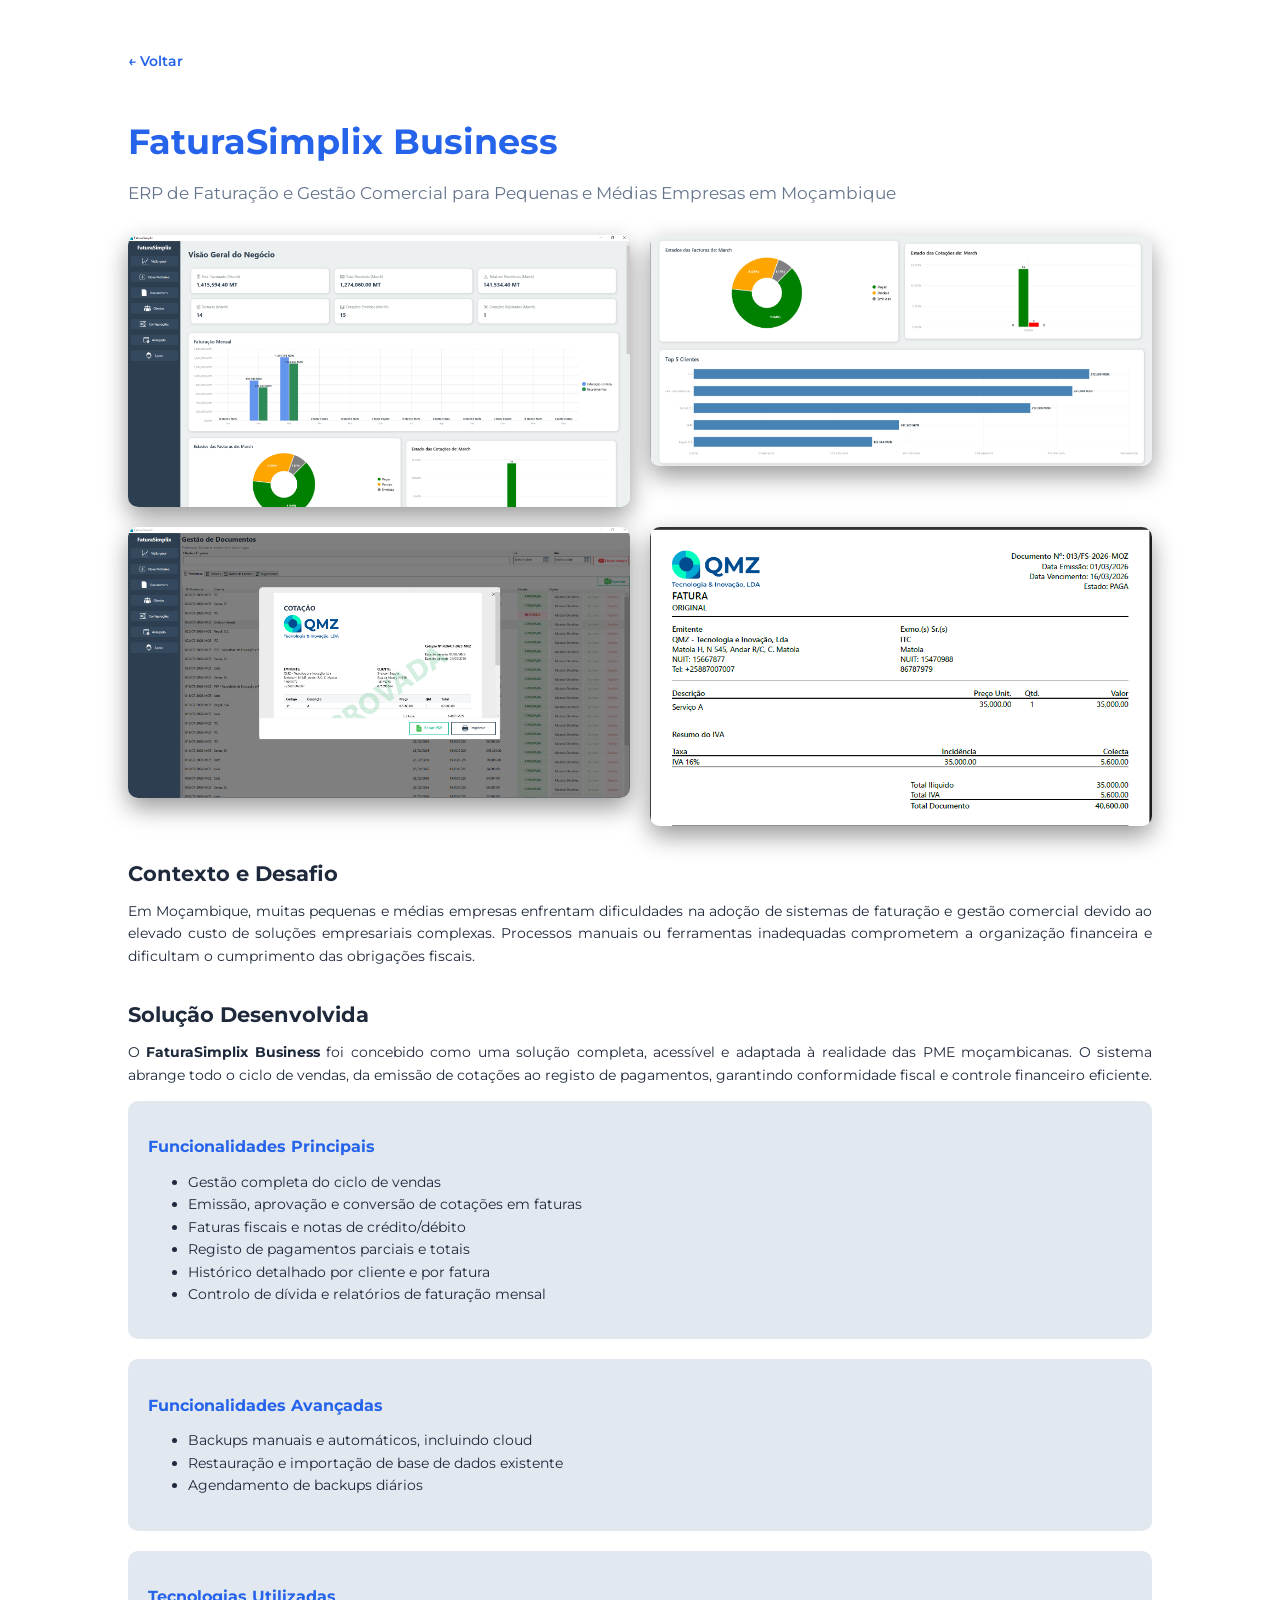
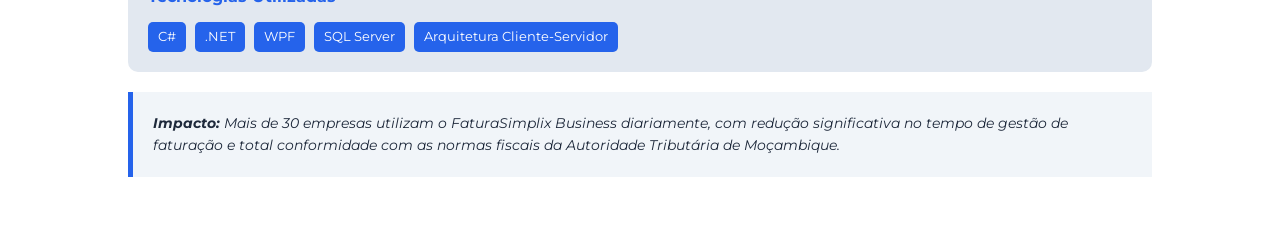
==== projects/faturasimplix.html @ 6daad076 "Primeiro commit do site" ====
<!DOCTYPE html>
<html lang="pt">

<head>
<meta charset="UTF-8">
<meta name="viewport" content="width=device-width, initial-scale=1.0">
<title>FaturaSimplix Business | Nelio Quibe</title>
<link rel="stylesheet" href="../style.css">

</head>

<body>

<section class="project-page">
<a href="javascript:history.back()" class="back-btn">← Voltar</a>

<h1>FaturaSimplix Business</h1>
<p class="subtitle">ERP de Faturação e Gestão Comercial para Pequenas e Médias Empresas em Moçambique</p>

<!-- GALERIA DE IMAGENS -->
<div class="gallery">
    <img src="../images/faturasimplix.png">
    <img src="../images/faturasimplix1.png">
    <img src="../images/faturasimplix6.png">
    <img src="../images/fatura.png">
</div>

<h2>Contexto e Desafio</h2>
<p>
Em Moçambique, muitas pequenas e médias empresas enfrentam dificuldades na adoção de sistemas de faturação e gestão comercial devido ao elevado custo de soluções empresariais complexas. Processos manuais ou ferramentas inadequadas comprometem a organização financeira e dificultam o cumprimento das obrigações fiscais.
</p>

<h2>Solução Desenvolvida</h2>
<p>
O <strong>FaturaSimplix Business</strong> foi concebido como uma solução completa, acessível e adaptada à realidade das PME moçambicanas. O sistema abrange todo o ciclo de vendas, da emissão de cotações ao registo de pagamentos, garantindo conformidade fiscal e controle financeiro eficiente.
</p>

<div class="feature-block">
    <h3>Funcionalidades Principais</h3>
    <ul>
        <li>Gestão completa do ciclo de vendas</li>
        <li>Emissão, aprovação e conversão de cotações em faturas</li>
        <li>Faturas fiscais e notas de crédito/débito</li>
        <li>Registo de pagamentos parciais e totais</li>
        <li>Histórico detalhado por cliente e por fatura</li>
        <li>Controlo de dívida e relatórios de faturação mensal</li>
    </ul>
</div>

<div class="feature-block">
    <h3>Funcionalidades Avançadas</h3>
    <ul>
        <li>Backups manuais e automáticos, incluindo cloud</li>
        <li>Restauração e importação de base de dados existente</li>
        <li>Agendamento de backups diários</li>
    </ul>
</div>

<div class="feature-block">
    <h3>Tecnologias Utilizadas</h3>
    <div class="tech-badges">
        <span>C#</span>
        <span>.NET</span>
        <span>WPF</span>
        <span>SQL Server</span>
        <span>Arquitetura Cliente-Servidor</span>
    </div>
</div>

<div class="impact">
    <strong>Impacto:</strong> Mais de 30 empresas utilizam o FaturaSimplix Business diariamente, com redução significativa no tempo de gestão de faturação e total conformidade com as normas fiscais da Autoridade Tributária de Moçambique.
</div>

</section>

</body>
<script src="../theme.js"></script>
</html>
---- style.css ----
@import url('https://fonts.googleapis.com/css2?family=Montserrat:wght@300;400;600&display=swap');

/* ============================= */
/* CORES DO SISTEMA */
/* ============================= */

/* LIGHT MODE */
:root{

--bg-main:#ffffff;
--bg-secondary:#f1f5f9;
--bg-card:#e2e8f0;

--nav-bg:#f8fafc;

--text-main:#1e293b;
--text-soft:#64748b;

--accent:#2563eb;

--timeline:#2563eb;

}

/* DARK MODE */
.dark-mode{

--bg-main:#0f172a;
--bg-secondary:#020617;
--bg-card:#1e293b;

--nav-bg:#020617;

--text-main:#e2e8f0;
--text-soft:#94a3b8;

--accent:#60a5fa;

--timeline:#3b82f6;

}


/* ============================= */
/* BASE */
/* ============================= */

html{
font-size:14px;
font-family:"Montserrat",sans-serif;
}

body{
margin:0;
background:var(--bg-main);
color:var(--text-main);
font-family:"Montserrat",sans-serif;
line-height:1.6;
transition:0.3s;
}


/* ============================= */
/* NAVBAR */
/* ============================= */

nav{
display:flex;
justify-content:space-between;
align-items:center;
padding:15px 10%;
background:var(--nav-bg);
}

nav ul{
display:flex;
gap:20px;
list-style:none;
}

nav a{
text-decoration:none;
color:var(--text-main);
}

a{
    text-decoration: none;
}

/* botão hamburguer */

.nav-controls{
display:flex;
align-items:center;
gap:15px;
}

/* hamburguer */

.menu-toggle{
display:none;
font-size:26px;
cursor:pointer;
color:var(--text-main);
}

/* mobile */

@media (max-width:768px){

.menu-toggle{
display:block;
}

#nav-links{
width:100%;
display:none;
flex-direction:column;
margin-top:15px;
gap:10px;
}

#nav-links.active{
display:flex;
}

}
/* responsividade */

@media (max-width:768px){

nav{
flex-wrap:wrap;
}

.menu-toggle{
display:block;
}

#nav-links{
width:100%;
display:none;
flex-direction:column;
margin-top:15px;
gap:10px;
}

#nav-links.active{
display:flex;
}

}


/* ============================= */
/* HERO */
/* ============================= */

/* Hero - desktop */
.hero{
    padding:60px 10%;
}

.hero-container{
    display:flex;
    align-items:center;
    justify-content:space-between;
    gap:40px;
    flex-wrap:wrap;
}

.hero-text h1{
    font-size:48px;
    margin-bottom:10px;
}

.hero-text h2{
    font-weight:300;
    color:var(--text-soft);
    margin-bottom:20px;
}

.hero-text p{
    margin-bottom:15px;
}

.hero-photo img{
    width:400px;
    height:400px;
    border-radius:50%;
    object-fit:cover;
    box-shadow:0 20px 40px rgba(0,0,0,0.4);
}

/* Hero - mobile */
/* Hero - mobile */
@media (max-width:768px){
    .hero{
        padding:60px 5%; /* reduz padding lateral */
    }

    .hero-container{
        flex-direction:column;
        align-items:center; /* centraliza horizontalmente */
        text-align:center;
        gap:30px;
    }

    .hero-text h1{
        font-size:36px;
    }

    .hero-text h2{
        font-size:20px;
    }

    .hero-text p{
        font-size:16px;
    }

    .hero-photo{
        display:flex;
        justify-content:center; /* centraliza a imagem */
        width:100%;
    }

    .hero-photo img{
        width:100%;       /* ocupa quase toda a largura */
        max-width:300px; /* não excede 300px */
        height:auto;
        border-radius:50%;
        box-shadow:0 15px 30px rgba(0,0,0,0.4);
    }
}


/* ============================= */
/* BOTÕES */
/* ============================= */

.btn{
display:inline-block;
margin-top:15px;
padding:12px 25px;
background:var(--accent);
color:white;
text-decoration:none;
border-radius:5px;
}


/* ============================= */
/* SEÇÕES */
/* ============================= */

section{
padding:50px 10%;
}

h1,h2,h3{
margin-bottom:20px;
line-height:1.2;
}

p{
text-align:justify;
margin-bottom:15px;
}


/* ============================= */
/* TECNOLOGIAS */
/* ============================= */

.skills{
display:flex;
flex-wrap:wrap;
gap:15px;
}

.skills span{
background:var(--bg-card);
padding:10px 15px;
border-radius:5px;
}


/* ============================= */
/* PROJETOS */
/* ============================= */

.projects{
display:grid;
grid-template-columns:repeat(auto-fit,minmax(250px,1fr));
gap:20px;
}

.card{
background:var(--bg-card);
padding:20px;
border-radius:10px;
transition:0.3s;
}

.card:hover{
transform:translateY(-8px);
}

.card img{
width:100%;
border-radius:6px;
}

.project-btn{
display:inline-block;
margin-top:10px;
padding:10px 18px;
background:var(--accent);
color:white;
text-decoration:none;
border-radius:6px;
font-size:14px;
font-weight:600;
transition:0.3s;
}

.project-btn:hover{
background:#1d4ed8;
transform:translateY(-2px);
box-shadow:0 6px 15px rgba(0,0,0,0.25);
}


/* ============================= */
/* FOOTER */
/* ============================= */

footer{
text-align:center;
padding:20px;
background:var(--nav-bg);
}


/* ============================= */
/* PÁGINA DE PROJETOS */
/* ============================= */

.project-page h1{
font-size:2.5rem;
margin-bottom:0.5rem;
color:var(--accent);
}

.project-page .subtitle{
font-size:1.2rem;
color:var(--text-soft);
margin-bottom:2rem;
}

.project-page h2{
margin-top:2.5rem;
margin-bottom:1rem;
color:var(--text-main);
}

.feature-block{
background:var(--bg-card);
padding:20px;
border-radius:10px;
margin-bottom:20px;
}

.feature-block h3{
margin-bottom:10px;
color:var(--accent);
}

.tech-badges span{
display:inline-block;
background:var(--accent);
padding:5px 10px;
margin:5px 5px 0 0;
border-radius:5px;
font-size:0.9rem;
color:white;
}

.impact{
background:var(--bg-secondary);
padding:20px;
border-left:5px solid var(--accent);
margin:20px 0;
font-style:italic;
}


/* ============================= */
/* GALERIA */
/* ============================= */

.gallery{
display:grid;
grid-template-columns:repeat(2,1fr);
gap:20px;
margin-bottom:30px;
}

.gallery img{
width:100%;
border-radius:10px;
box-shadow:0 10px 25px rgba(0,0,0,0.4);
}


/* ============================= */
/* TIMELINE */
/* ============================= */

.timeline{
position:relative;
margin:50px 0;
padding-left:50px;
}

.timeline::before{
content:"";
position:absolute;
left:50%;
top:0;
width:4px;
height:100%;
background:var(--timeline);
transform:translateX(-50%);
}

.timeline-item{
position:relative;
width:calc(50% - 40px);
padding:20px;
box-sizing:border-box;
}

.timeline-item.left{
left:0;
text-align:right;
}

.timeline-item.right{
left:50%;
text-align:left;
}

.timeline-item::before{
content:"";
position:absolute;
top:20px;
width:20px;
height:20px;
background:var(--bg-main);
border:4px solid var(--timeline);
border-radius:50%;
}

.timeline-item.left::before{
right:-12px;
}

.timeline-item.right::before{
left:-12px;
}

.timeline-year{
font-weight:600;
color:var(--timeline);
margin-bottom:8px;
}

.timeline-content{
background:var(--bg-card);
padding:15px 20px;
border-radius:8px;
display:inline-block;
}

.timeline-content h3{
margin:0 0 5px 0;
}

.timeline-content h4{
margin:0 0 10px 0;
font-weight:400;
color:var(--text-soft);
}

.timeline-content p{
margin:0;
line-height:1.6;
}


/* ============================= */
/* BOTÃO VOLTAR */
/* ============================= */

.back-btn{
display:inline-block;
margin-bottom:20px;
color:var(--accent);
text-decoration:none;
font-weight:600;
}

.back-btn:hover{
text-decoration:underline;
}


/* ============================= */
/* BOTÃO DARK MODE */
/* ============================= */

.theme-toggle{
background:var(--bg-card);
border:none;
padding:8px 10px;
border-radius:8px;
cursor:pointer;
font-size:18px;
color:var(--text-main);
transition:0.2s;
}

.theme-toggle:hover{
background:var(--accent);
color:white;
}

/* ============================= */
/* RESPONSIVIDADE */
/* ============================= */

@media (max-width:768px){

.timeline-item,
.timeline-item.left,
.timeline-item.right{
width:100%;
left:0;
text-align:left;
padding-left:30px;
margin-bottom:30px;
}

.timeline-item::before{
left:-12px;
right:auto;
}

.timeline::before{
left:20px;
}

.hero-container{
flex-direction:column;
align-items:flex-start;
}

.hero-photo img{
width:200px;
height:200px;
}

.gallery{
grid-template-columns:1fr;
}

}

/* Ajustes seção about */

#about p{
margin-bottom:12px;
}
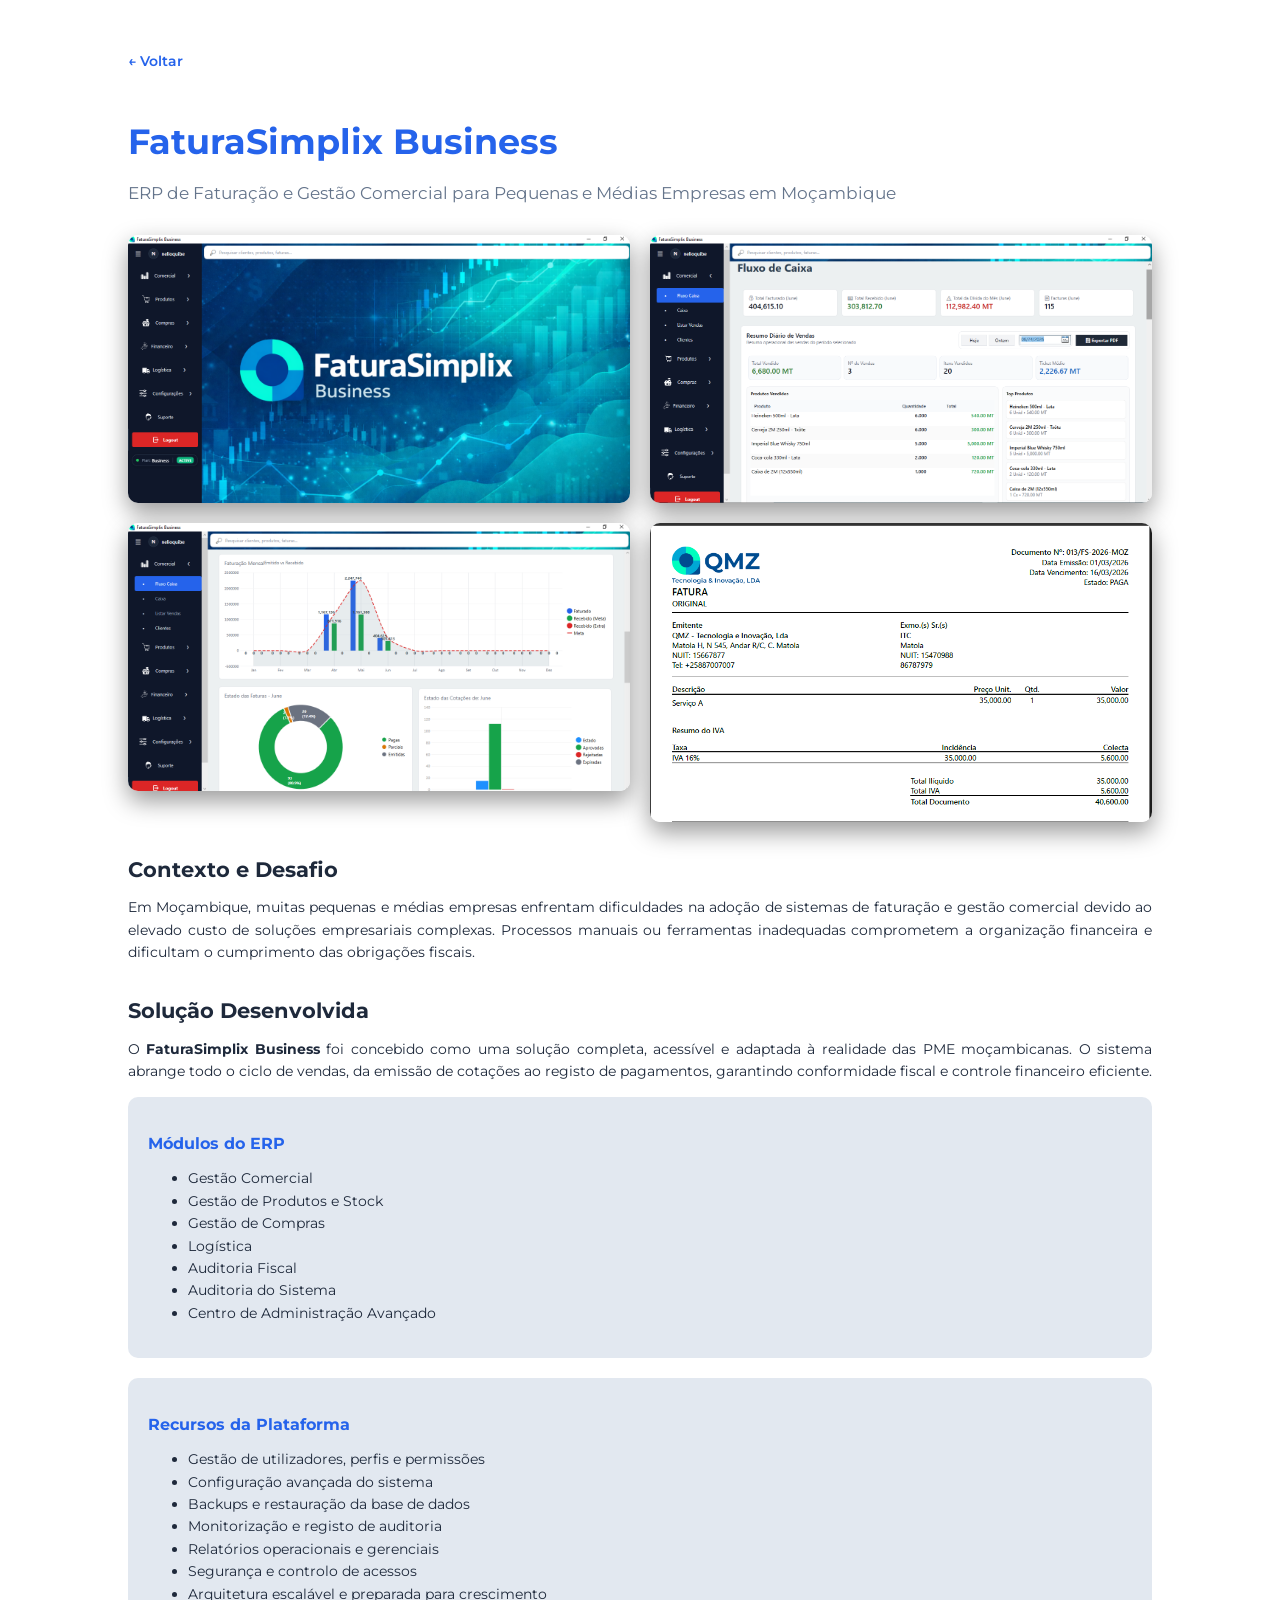
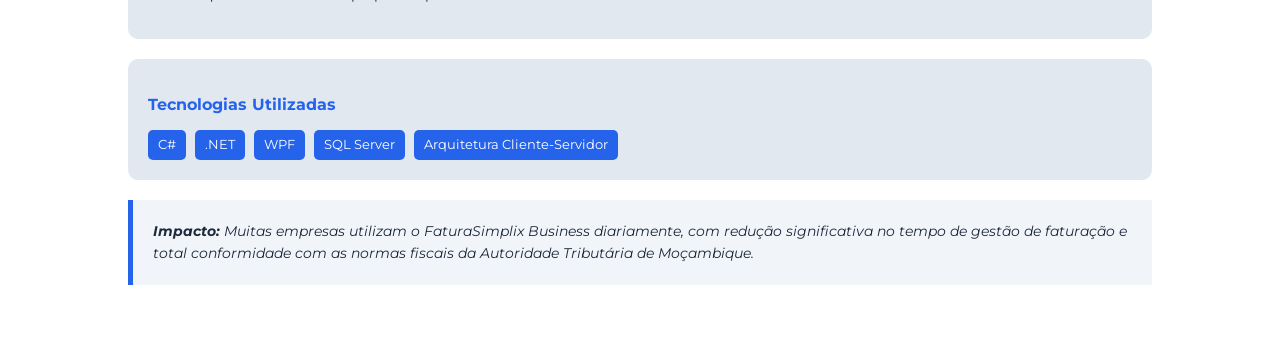
==== commit 4263b83d: "Little update" ====
--- a/projects/faturasimplix.html
+++ b/projects/faturasimplix.html
@@ -19,9 +19,9 @@
 
 <!-- GALERIA DE IMAGENS -->
 <div class="gallery">
-    <img src="../images/faturasimplix.png">
-    <img src="../images/faturasimplix1.png">
-    <img src="../images/faturasimplix6.png">
+    <img src="../images/TElainicial.png">
+    <img src="../images/fluxo.png">
+    <img src="../images/fluxo1.png">
     <img src="../images/fatura.png">
 </div>
 
@@ -36,23 +36,28 @@
 </p>
 
 <div class="feature-block">
-    <h3>Funcionalidades Principais</h3>
+    <h3>Módulos do ERP</h3>
     <ul>
-        <li>Gestão completa do ciclo de vendas</li>
-        <li>Emissão, aprovação e conversão de cotações em faturas</li>
-        <li>Faturas fiscais e notas de crédito/débito</li>
-        <li>Registo de pagamentos parciais e totais</li>
-        <li>Histórico detalhado por cliente e por fatura</li>
-        <li>Controlo de dívida e relatórios de faturação mensal</li>
+        <li>Gestão Comercial</li>
+        <li>Gestão de Produtos e Stock</li>
+        <li>Gestão de Compras</li>
+        <li>Logística</li>
+        <li>Auditoria Fiscal</li>
+        <li>Auditoria do Sistema</li>
+        <li>Centro de Administração Avançado</li>
     </ul>
 </div>
 
 <div class="feature-block">
-    <h3>Funcionalidades Avançadas</h3>
+    <h3>Recursos da Plataforma</h3>
     <ul>
-        <li>Backups manuais e automáticos, incluindo cloud</li>
-        <li>Restauração e importação de base de dados existente</li>
-        <li>Agendamento de backups diários</li>
+        <li>Gestão de utilizadores, perfis e permissões</li>
+        <li>Configuração avançada do sistema</li>
+        <li>Backups e restauração da base de dados</li>
+        <li>Monitorização e registo de auditoria</li>
+        <li>Relatórios operacionais e gerenciais</li>
+        <li>Segurança e controlo de acessos</li>
+        <li>Arquitetura escalável e preparada para crescimento</li>
     </ul>
 </div>
 
@@ -68,7 +73,7 @@
 </div>
 
 <div class="impact">
-    <strong>Impacto:</strong> Mais de 30 empresas utilizam o FaturaSimplix Business diariamente, com redução significativa no tempo de gestão de faturação e total conformidade com as normas fiscais da Autoridade Tributária de Moçambique.
+    <strong>Impacto:</strong> Muitas empresas utilizam o FaturaSimplix Business diariamente, com redução significativa no tempo de gestão de faturação e total conformidade com as normas fiscais da Autoridade Tributária de Moçambique.
 </div>
 
 </section>
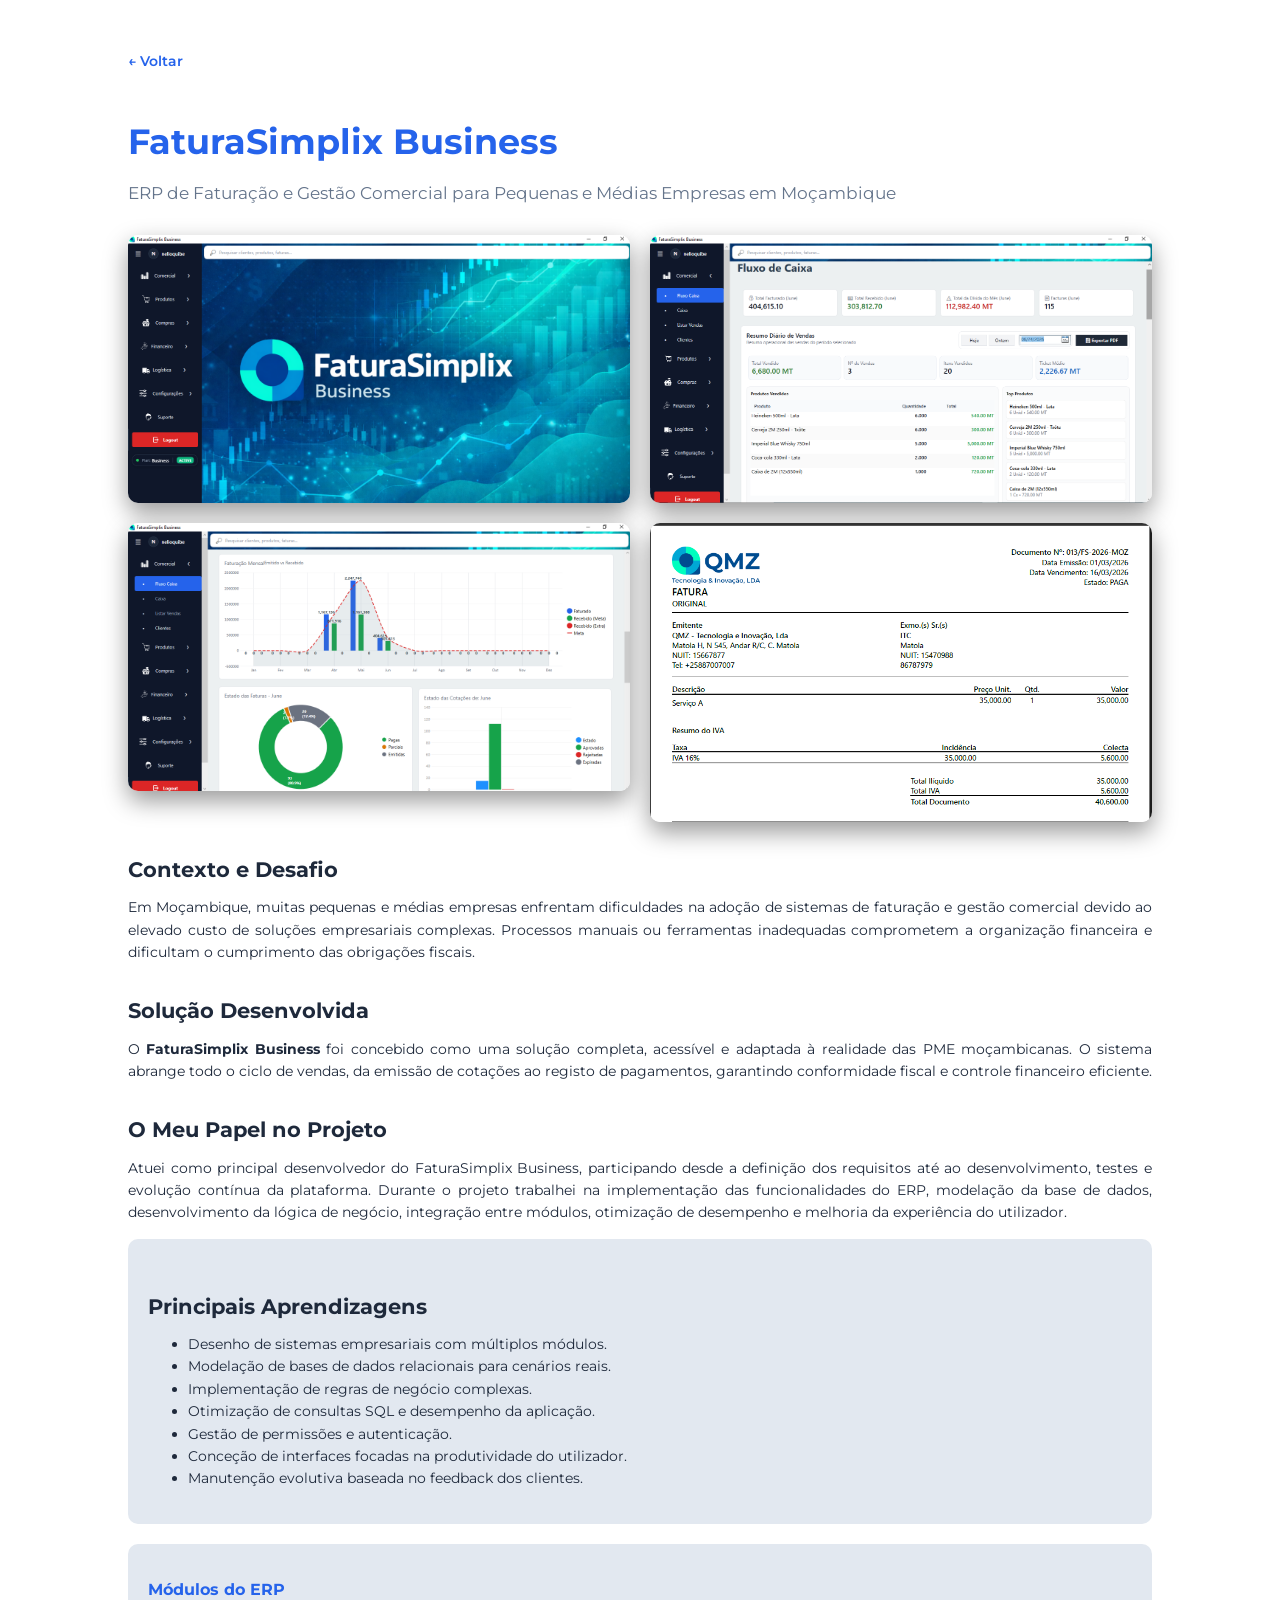
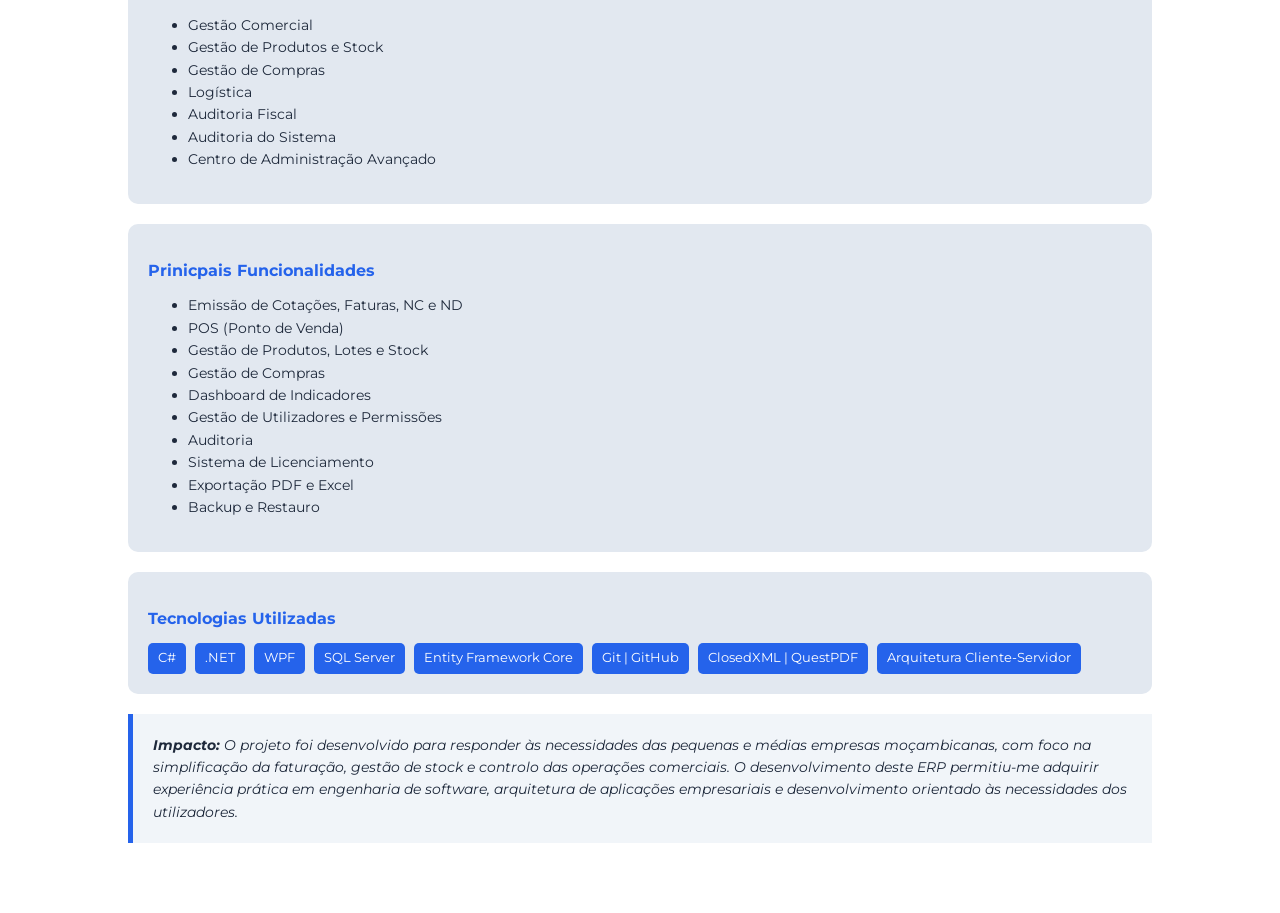
==== commit dbfb29f5: "actualizacao da informaçao" ====
--- a/projects/faturasimplix.html
+++ b/projects/faturasimplix.html
@@ -35,6 +35,34 @@
 O <strong>FaturaSimplix Business</strong> foi concebido como uma solução completa, acessível e adaptada à realidade das PME moçambicanas. O sistema abrange todo o ciclo de vendas, da emissão de cotações ao registo de pagamentos, garantindo conformidade fiscal e controle financeiro eficiente.
 </p>
 
+<h2>O Meu Papel no Projeto</h2>
+
+<p>
+Atuei como principal desenvolvedor do FaturaSimplix Business, participando desde a definição dos requisitos até ao desenvolvimento, testes e evolução contínua da plataforma.
+
+Durante o projeto trabalhei na implementação das funcionalidades do ERP, modelação da base de dados, desenvolvimento da lógica de negócio, integração entre módulos, otimização de desempenho e melhoria da experiência do utilizador.
+</p>
+
+<div class="feature-block">
+<h2>Principais Aprendizagens</h2>
+
+<ul>
+<li>Desenho de sistemas empresariais com múltiplos módulos.</li>
+
+<li>Modelação de bases de dados relacionais para cenários reais.</li>
+
+<li>Implementação de regras de negócio complexas.</li>
+
+<li>Otimização de consultas SQL e desempenho da aplicação.</li>
+
+<li>Gestão de permissões e autenticação.</li>
+
+<li>Conceção de interfaces focadas na produtividade do utilizador.</li>
+
+<li>Manutenção evolutiva baseada no feedback dos clientes.</li>
+</ul>
+</div>
+
 <div class="feature-block">
     <h3>Módulos do ERP</h3>
     <ul>
@@ -49,15 +77,18 @@
 </div>
 
 <div class="feature-block">
-    <h3>Recursos da Plataforma</h3>
+    <h3>Prinicpais Funcionalidades</h3>
     <ul>
-        <li>Gestão de utilizadores, perfis e permissões</li>
-        <li>Configuração avançada do sistema</li>
-        <li>Backups e restauração da base de dados</li>
-        <li>Monitorização e registo de auditoria</li>
-        <li>Relatórios operacionais e gerenciais</li>
-        <li>Segurança e controlo de acessos</li>
-        <li>Arquitetura escalável e preparada para crescimento</li>
+        <li>Emissão de Cotações, Faturas, NC e ND</li>
+        <li>POS (Ponto de Venda)</li>
+        <li>Gestão de Produtos, Lotes e Stock</li>
+        <li>Gestão de Compras</li>
+        <li>Dashboard de Indicadores</li>
+        <li>Gestão de Utilizadores e Permissões</li>
+        <li>Auditoria</li>
+        <li>Sistema de Licenciamento</li>
+        <li>Exportação PDF e Excel</li>
+        <li>Backup e Restauro</li>
     </ul>
 </div>
 
@@ -68,12 +99,15 @@
         <span>.NET</span>
         <span>WPF</span>
         <span>SQL Server</span>
+        <span>Entity Framework Core</span>
+        <span>Git | GitHub</span>
+        <span>ClosedXML | QuestPDF</span>
         <span>Arquitetura Cliente-Servidor</span>
     </div>
 </div>
 
 <div class="impact">
-    <strong>Impacto:</strong> Muitas empresas utilizam o FaturaSimplix Business diariamente, com redução significativa no tempo de gestão de faturação e total conformidade com as normas fiscais da Autoridade Tributária de Moçambique.
+    <strong>Impacto:</strong> O projeto foi desenvolvido para responder às necessidades das pequenas e médias empresas moçambicanas, com foco na simplificação da faturação, gestão de stock e controlo das operações comerciais. O desenvolvimento deste ERP permitiu-me adquirir experiência prática em engenharia de software, arquitetura de aplicações empresariais e desenvolvimento orientado às necessidades dos utilizadores.
 </div>
 
 </section>
--- a/style.css
+++ b/style.css
@@ -581,4 +581,5 @@
 
 #about p{
 margin-bottom:12px;
+text-align: justify;
 }
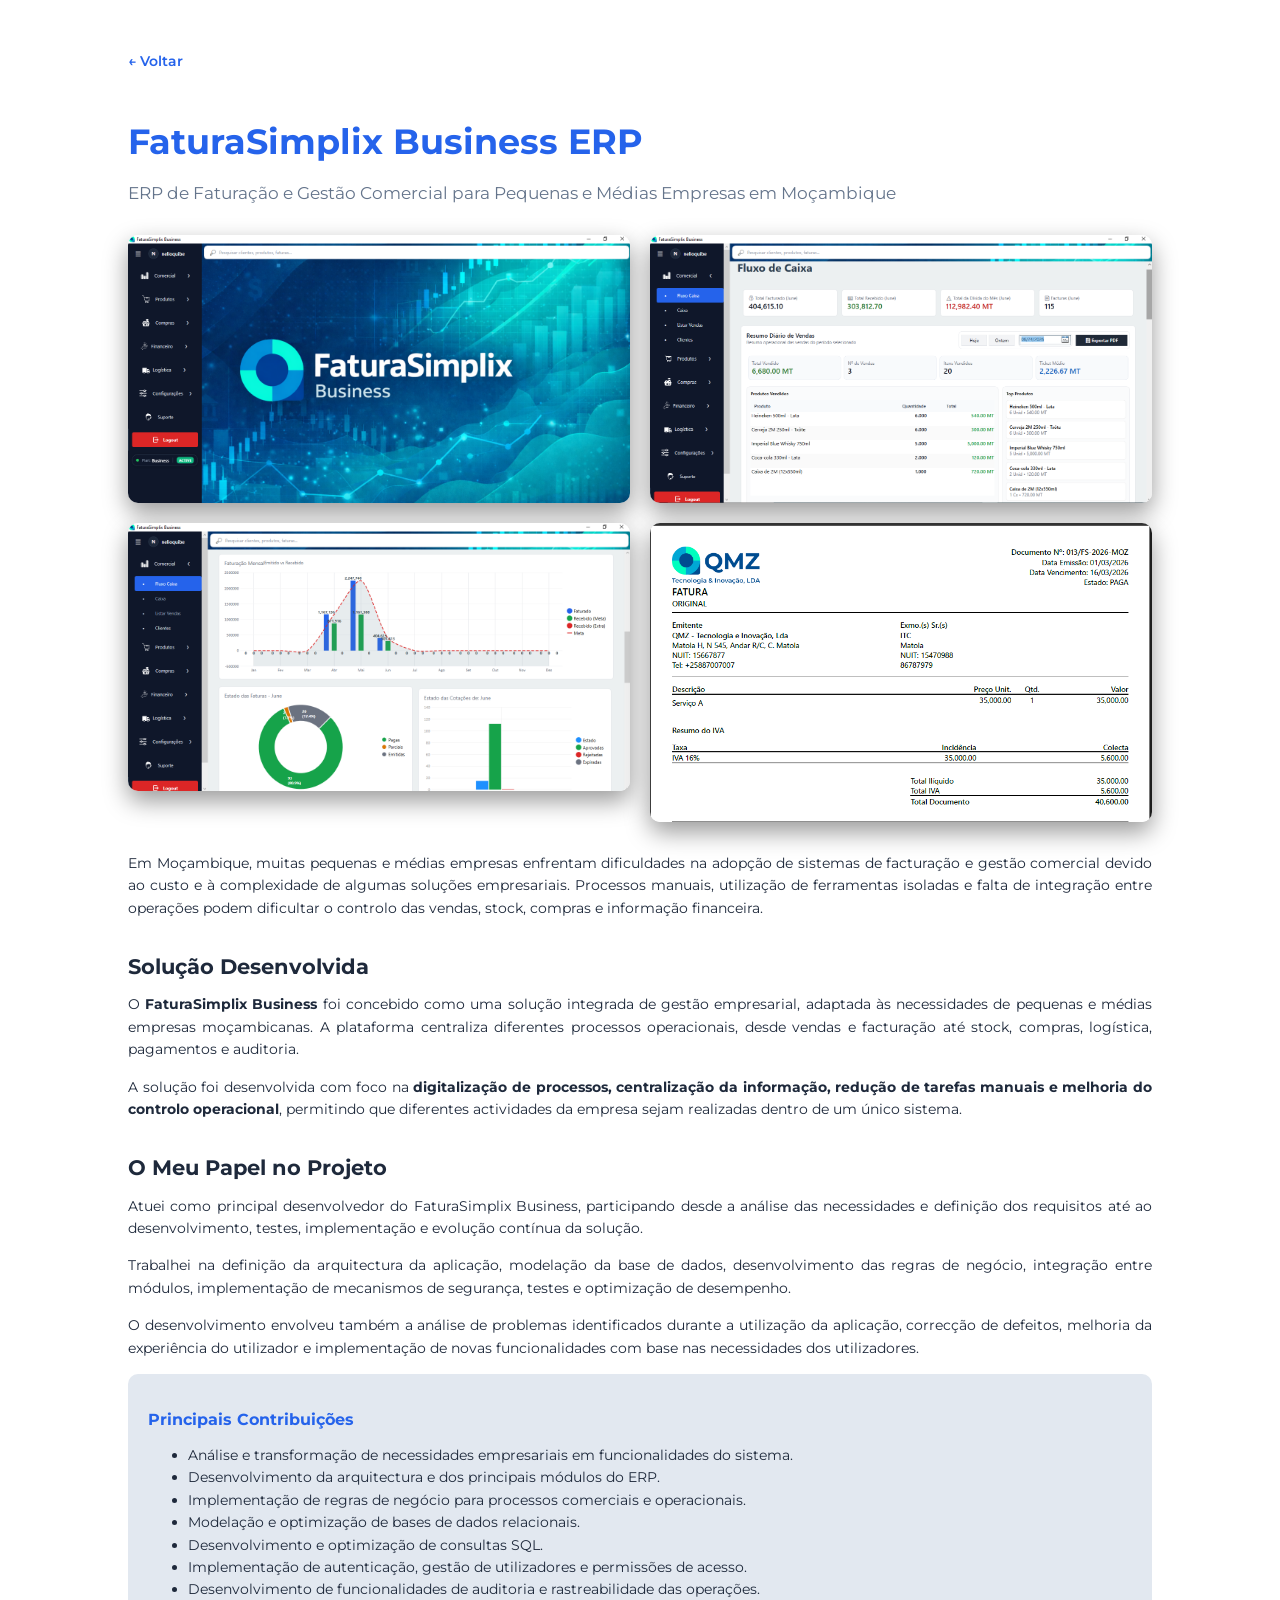
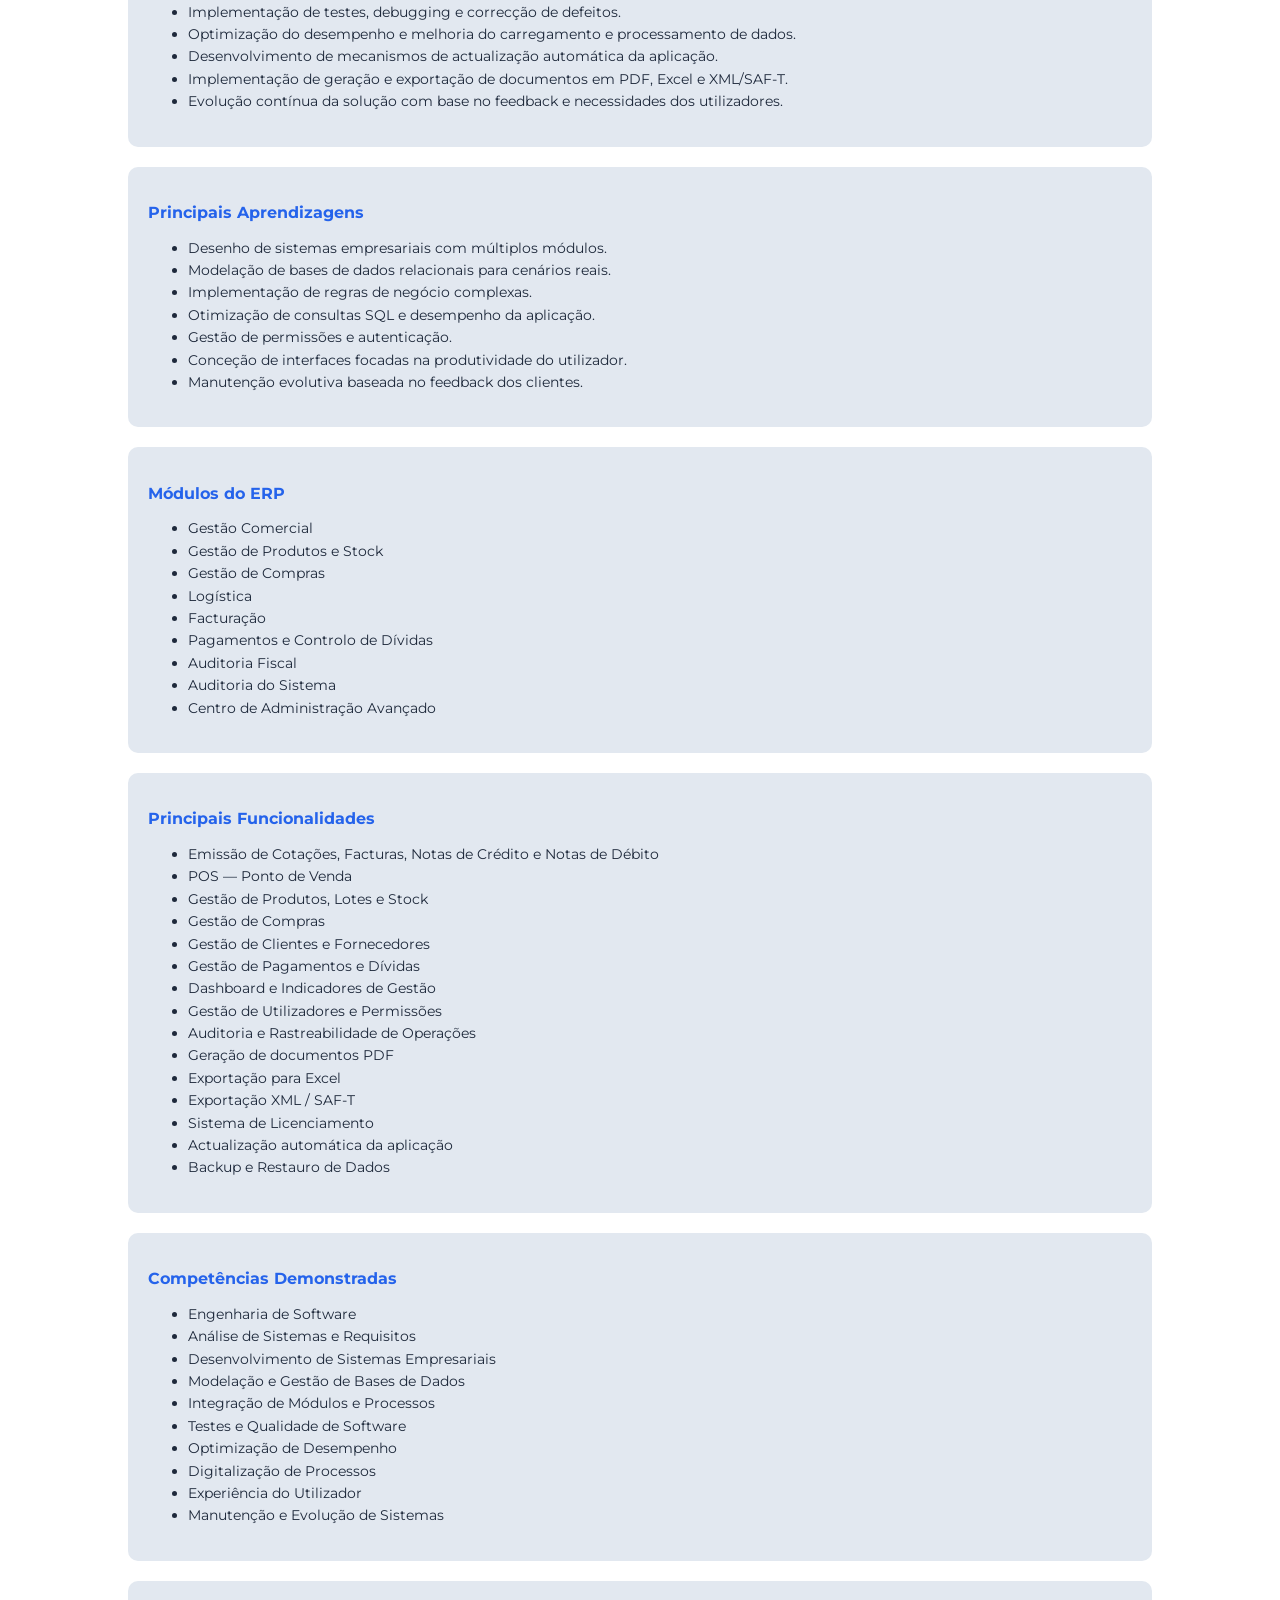
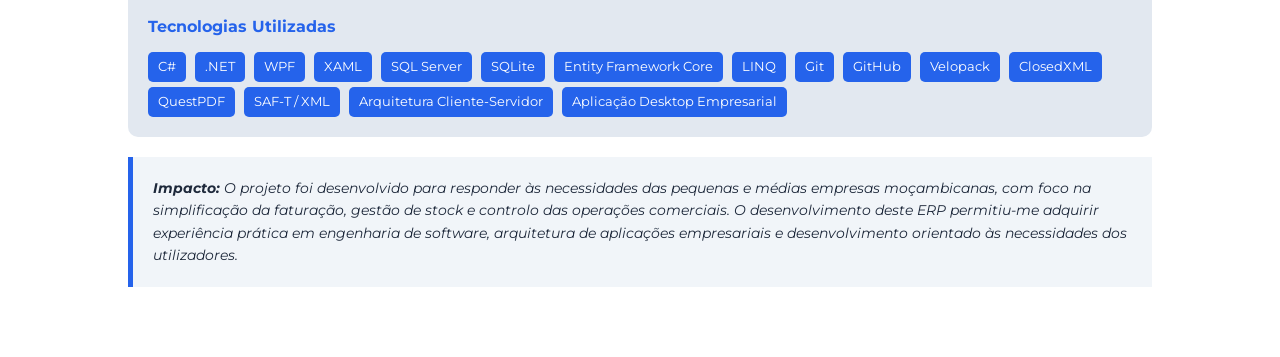
==== commit 5ab19950: "update" ====
--- a/projects/faturasimplix.html
+++ b/projects/faturasimplix.html
@@ -14,7 +14,7 @@
 <section class="project-page">
 <a href="javascript:history.back()" class="back-btn">← Voltar</a>
 
-<h1>FaturaSimplix Business</h1>
+<h1>FaturaSimplix Business ERP</h1>
 <p class="subtitle">ERP de Faturação e Gestão Comercial para Pequenas e Médias Empresas em Moçambique</p>
 
 <!-- GALERIA DE IMAGENS -->
@@ -25,26 +25,124 @@
     <img src="../images/fatura.png">
 </div>
 
-<h2>Contexto e Desafio</h2>
-<p>
-Em Moçambique, muitas pequenas e médias empresas enfrentam dificuldades na adoção de sistemas de faturação e gestão comercial devido ao elevado custo de soluções empresariais complexas. Processos manuais ou ferramentas inadequadas comprometem a organização financeira e dificultam o cumprimento das obrigações fiscais.
-</p>
+<p>
+    Em Moçambique, muitas pequenas e médias empresas enfrentam dificuldades na
+    adopção de sistemas de facturação e gestão comercial devido ao custo e à
+    complexidade de algumas soluções empresariais. Processos manuais,
+    utilização de ferramentas isoladas e falta de integração entre operações
+    podem dificultar o controlo das vendas, stock, compras e informação
+    financeira.
+</p>
+
 
 <h2>Solução Desenvolvida</h2>
-<p>
-O <strong>FaturaSimplix Business</strong> foi concebido como uma solução completa, acessível e adaptada à realidade das PME moçambicanas. O sistema abrange todo o ciclo de vendas, da emissão de cotações ao registo de pagamentos, garantindo conformidade fiscal e controle financeiro eficiente.
-</p>
+
+<p>
+    O <strong>FaturaSimplix Business</strong> foi concebido como uma solução
+    integrada de gestão empresarial, adaptada às necessidades de pequenas e
+    médias empresas moçambicanas. A plataforma centraliza diferentes processos
+    operacionais, desde vendas e facturação até stock, compras, logística,
+    pagamentos e auditoria.
+</p>
+
+<p>
+    A solução foi desenvolvida com foco na <strong>digitalização de processos,
+    centralização da informação, redução de tarefas manuais e melhoria do
+    controlo operacional</strong>, permitindo que diferentes actividades da
+    empresa sejam realizadas dentro de um único sistema.
+</p>
+
 
 <h2>O Meu Papel no Projeto</h2>
 
 <p>
-Atuei como principal desenvolvedor do FaturaSimplix Business, participando desde a definição dos requisitos até ao desenvolvimento, testes e evolução contínua da plataforma.
-
-Durante o projeto trabalhei na implementação das funcionalidades do ERP, modelação da base de dados, desenvolvimento da lógica de negócio, integração entre módulos, otimização de desempenho e melhoria da experiência do utilizador.
-</p>
-
-<div class="feature-block">
-<h2>Principais Aprendizagens</h2>
+    Atuei como principal desenvolvedor do FaturaSimplix Business, participando
+    desde a análise das necessidades e definição dos requisitos até ao
+    desenvolvimento, testes, implementação e evolução contínua da solução.
+</p>
+
+<p>
+    Trabalhei na definição da arquitectura da aplicação, modelação da base de
+    dados, desenvolvimento das regras de negócio, integração entre módulos,
+    implementação de mecanismos de segurança, testes e optimização de
+    desempenho.
+</p>
+
+<p>
+    O desenvolvimento envolveu também a análise de problemas identificados
+    durante a utilização da aplicação, correcção de defeitos, melhoria da
+    experiência do utilizador e implementação de novas funcionalidades com
+    base nas necessidades dos utilizadores.
+</p>
+
+
+<div class="feature-block">
+
+    <h3>Principais Contribuições</h3>
+
+    <ul>
+
+        <li>
+            Análise e transformação de necessidades empresariais em
+            funcionalidades do sistema.
+        </li>
+
+        <li>
+            Desenvolvimento da arquitectura e dos principais módulos do ERP.
+        </li>
+
+        <li>
+            Implementação de regras de negócio para processos comerciais
+            e operacionais.
+        </li>
+
+        <li>
+            Modelação e optimização de bases de dados relacionais.
+        </li>
+
+        <li>
+            Desenvolvimento e optimização de consultas SQL.
+        </li>
+
+        <li>
+            Implementação de autenticação, gestão de utilizadores e
+            permissões de acesso.
+        </li>
+
+        <li>
+            Desenvolvimento de funcionalidades de auditoria e rastreabilidade
+            das operações.
+        </li>
+
+        <li>
+            Implementação de testes, debugging e correcção de defeitos.
+        </li>
+
+        <li>
+            Optimização do desempenho e melhoria do carregamento e processamento
+            de dados.
+        </li>
+
+        <li>
+            Desenvolvimento de mecanismos de actualização automática da aplicação.
+        </li>
+
+        <li>
+            Implementação de geração e exportação de documentos em PDF, Excel
+            e XML/SAF-T.
+        </li>
+
+        <li>
+            Evolução contínua da solução com base no feedback e necessidades
+            dos utilizadores.
+        </li>
+
+    </ul>
+
+</div>
+
+<div class="feature-block">
+<h3>Principais Aprendizagens</h3>
 
 <ul>
 <li>Desenho de sistemas empresariais com múltiplos módulos.</li>
@@ -64,45 +162,123 @@
 </div>
 
 <div class="feature-block">
+
     <h3>Módulos do ERP</h3>
-    <ul>
+
+    <ul>
+
         <li>Gestão Comercial</li>
+
         <li>Gestão de Produtos e Stock</li>
+
         <li>Gestão de Compras</li>
+
         <li>Logística</li>
+
+        <li>Facturação</li>
+
+        <li>Pagamentos e Controlo de Dívidas</li>
+
         <li>Auditoria Fiscal</li>
+
         <li>Auditoria do Sistema</li>
+
         <li>Centro de Administração Avançado</li>
-    </ul>
-</div>
-
-<div class="feature-block">
-    <h3>Prinicpais Funcionalidades</h3>
-    <ul>
-        <li>Emissão de Cotações, Faturas, NC e ND</li>
-        <li>POS (Ponto de Venda)</li>
+
+    </ul>
+
+</div>
+
+<div class="feature-block">
+
+    <h3>Principais Funcionalidades</h3>
+
+    <ul>
+
+        <li>Emissão de Cotações, Facturas, Notas de Crédito e Notas de Débito</li>
+
+        <li>POS — Ponto de Venda</li>
+
         <li>Gestão de Produtos, Lotes e Stock</li>
+
         <li>Gestão de Compras</li>
-        <li>Dashboard de Indicadores</li>
+
+        <li>Gestão de Clientes e Fornecedores</li>
+
+        <li>Gestão de Pagamentos e Dívidas</li>
+
+        <li>Dashboard e Indicadores de Gestão</li>
+
         <li>Gestão de Utilizadores e Permissões</li>
-        <li>Auditoria</li>
+
+        <li>Auditoria e Rastreabilidade de Operações</li>
+
+        <li>Geração de documentos PDF</li>
+
+        <li>Exportação para Excel</li>
+
+        <li>Exportação XML / SAF-T</li>
+
         <li>Sistema de Licenciamento</li>
-        <li>Exportação PDF e Excel</li>
-        <li>Backup e Restauro</li>
-    </ul>
+
+        <li>Actualização automática da aplicação</li>
+
+        <li>Backup e Restauro de Dados</li>
+
+    </ul>
+
+</div>
+
+<div class="feature-block">
+
+    <h3>Competências Demonstradas</h3>
+
+    <ul>
+
+        <li>Engenharia de Software</li>
+
+        <li>Análise de Sistemas e Requisitos</li>
+
+        <li>Desenvolvimento de Sistemas Empresariais</li>
+
+        <li>Modelação e Gestão de Bases de Dados</li>
+
+        <li>Integração de Módulos e Processos</li>
+
+        <li>Testes e Qualidade de Software</li>
+
+        <li>Optimização de Desempenho</li>
+
+        <li>Digitalização de Processos</li>
+
+        <li>Experiência do Utilizador</li>
+
+        <li>Manutenção e Evolução de Sistemas</li>
+
+    </ul>
+
 </div>
 
 <div class="feature-block">
     <h3>Tecnologias Utilizadas</h3>
+
     <div class="tech-badges">
         <span>C#</span>
         <span>.NET</span>
         <span>WPF</span>
+        <span>XAML</span>
         <span>SQL Server</span>
+        <span>SQLite</span>
         <span>Entity Framework Core</span>
-        <span>Git | GitHub</span>
-        <span>ClosedXML | QuestPDF</span>
+        <span>LINQ</span>
+        <span>Git</span>
+        <span>GitHub</span>
+        <span>Velopack</span>
+        <span>ClosedXML</span>
+        <span>QuestPDF</span>
+        <span>SAF-T / XML</span>
         <span>Arquitetura Cliente-Servidor</span>
+        <span>Aplicação Desktop Empresarial</span>
     </div>
 </div>
 
